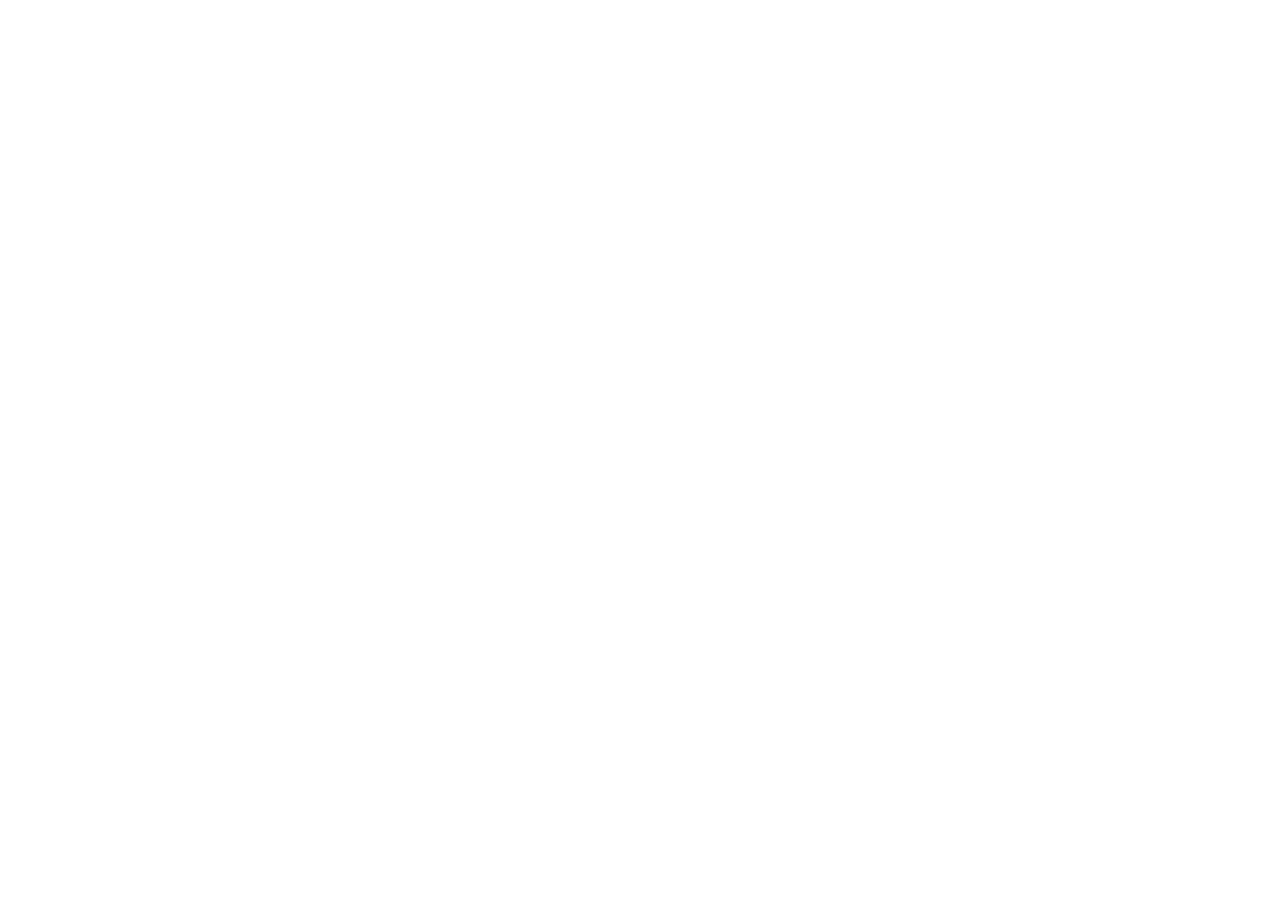
==== index.html @ 48766187 "first commit" ====
<!DOCTYPE html>
<html lang="en">
<head>
    <meta charset="UTF-8">
    <meta http-equiv="X-UA-Compatible" content="IE=edge">
    <meta name="viewport" content="width=device-width, initial-scale=1.0">
    <title>Sushi Home</title>
</head>
<body>
    
</body>
</html>
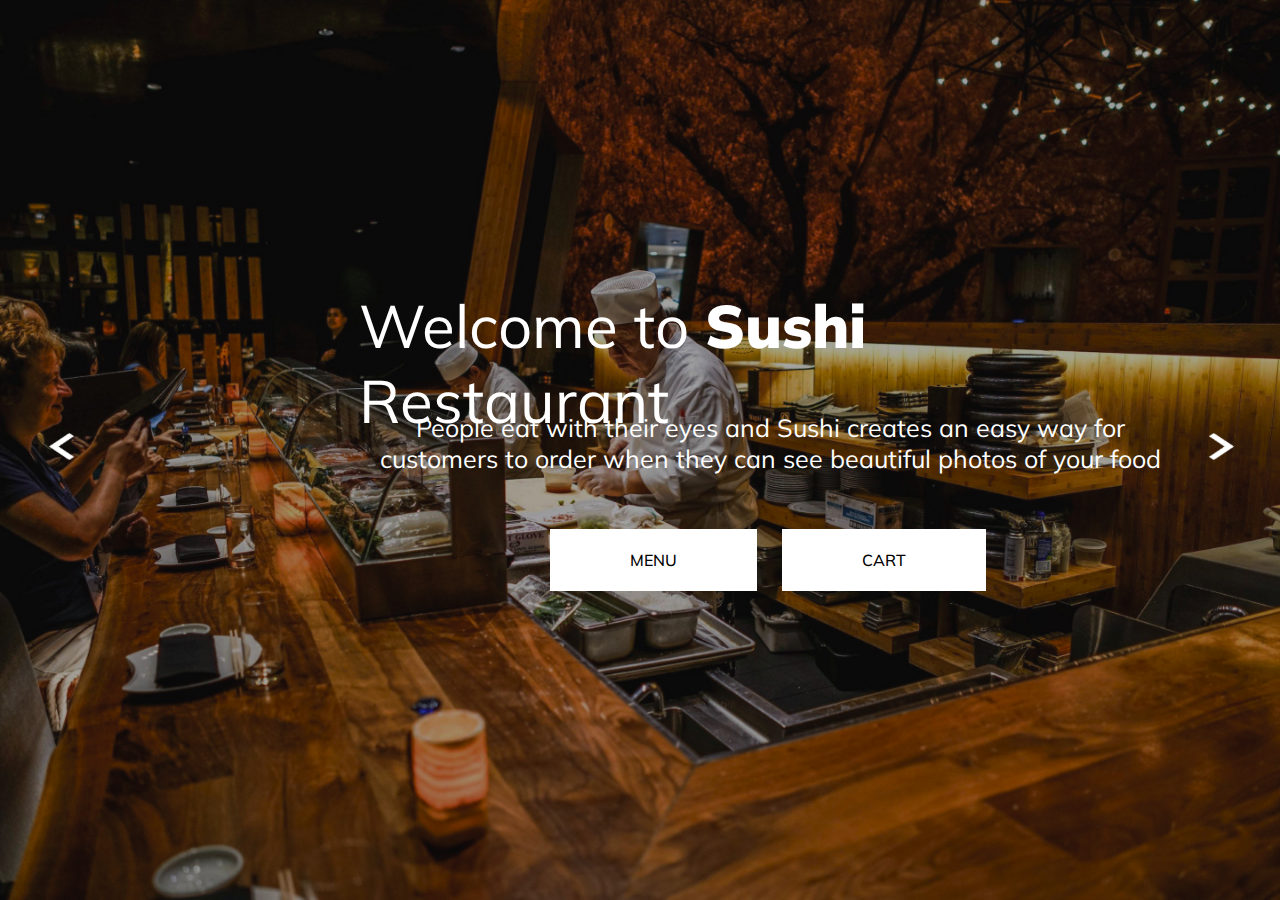
==== commit 82f9d7e2: "Done with the second page" ====
--- a/index.html
+++ b/index.html
@@ -4,9 +4,27 @@
     <meta charset="UTF-8">
     <meta http-equiv="X-UA-Compatible" content="IE=edge">
     <meta name="viewport" content="width=device-width, initial-scale=1.0">
+    <link href="https://cdn.jsdelivr.net/npm/bootstrap@5.1.3/dist/css/bootstrap.min.css" rel="stylesheet">
+    <script src="https://cdn.jsdelivr.net/npm/bootstrap@5.1.3/dist/js/bootstrap.bundle.min.js"></script>
+    <link rel="shortcut icon" href="image/S..png" type="image/x-icon">
+    <link rel="stylesheet" href="css/stylesheet.css">
     <title>Sushi Home</title>
 </head>
 <body>
-    
+    <main>
+        <div>
+            <img src="image/restaurant 1.png" alt="The Sushi Restaurant">
+        </div>
+        <div class="context">
+            <a href="#"><img src="image/keyboard_arrow_left_24px.png" class="left" alt=""></a>
+            <a href="#"><img src="image/keyboard_arrow_right_24px.png" class="right" alt=""></a>
+            <h1>Welcome to <span>Sushi</span> Restaurant</h1>
+            <p>People eat with their eyes and Sushi creates an easy way for customers to order when they can see beautiful photos of your food</p>
+        </div>
+        <div class="buttonsection">
+            <a href="menu.html" class="left">MENU</a>
+            <a href="cart.html" class="right">CART</a>
+        </div>
+    </main>
 </body>
 </html>--- a/css/stylesheet.css
+++ b/css/stylesheet.css
@@ -0,0 +1,90 @@
+@import url('https://fonts.googleapis.com/css2?family=Mulish:ital,wght@0,300;0,400;1,200;1,600&display=swap');
+
+*{
+    margin: 0;
+    padding: 0;
+}
+main{
+    position: relative;
+}
+main div img{
+    width: 100%;
+    height: 100vh;
+}
+.context{
+    color: white;
+}
+.context h1{
+    position: absolute;
+    width: 830px;
+    height: 75px;
+    left: 359px;
+    top: 288px;
+    right: 301px;
+
+    font-family: 'Mulish';
+    font-style: normal;
+    font-weight: 400;
+    font-size: 60px;
+    line-height: 75px;
+
+    color: #FFFFFF;
+}
+span{
+    font-weight: 900;
+}
+.context p{
+    position: absolute;
+    width: 822px;
+    height: 62px;
+    left: 359px;
+    top: 412px;
+
+    font-family: 'Mulish';
+    font-style: normal;
+    font-weight: 400;
+    font-size: 25px;
+    line-height: 31px;
+    text-align: center;
+
+    color: #FFFFFF;
+}
+.context .left{
+    position: absolute;
+    left: 3.82%;
+    right: 94.79%;
+    top: 48.1%;
+    bottom: 47.9%;
+    max-width: 2%;
+    max-height: 3%;
+
+}
+.context .right{
+    position: absolute;
+    left: 94.44%;
+    right: 4.17%;
+    top: 48.1%;
+    bottom: 47.9%;
+    max-width: 2%;
+    max-height: 3%;
+
+}
+.buttonsection{
+    position: absolute;
+    top: 548px;
+    left: 550px;
+}
+.buttonsection a{
+    text-decoration: none;
+    color: black;
+    padding: 21px 80px;
+    margin-right: 20px;
+    margin: 60p;
+    background-color: #FFFFFF;
+    font-family: mulish;
+    font-weight: 500;
+}
+.buttonsection a .left{
+    position: absolute;
+    
+}